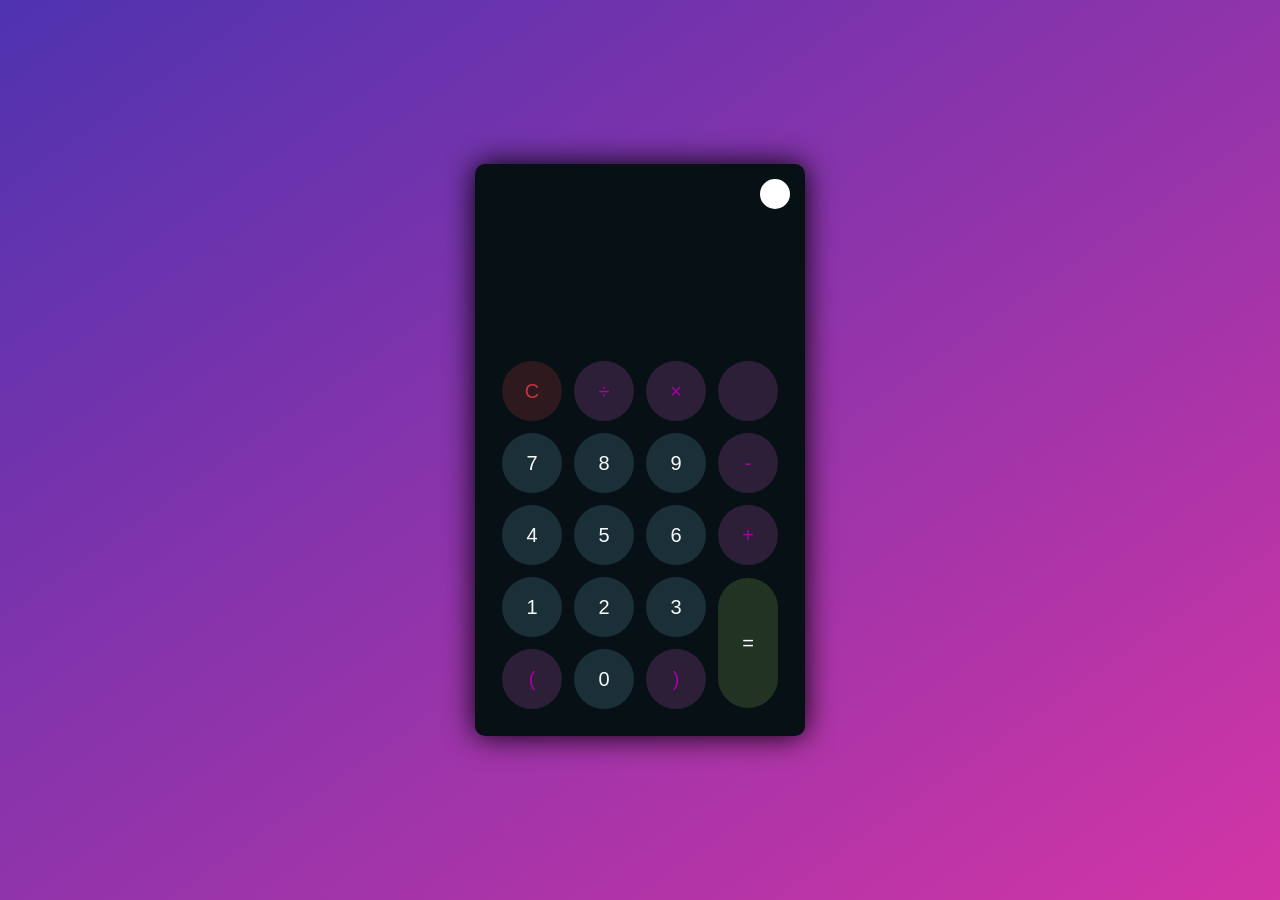
==== index.html @ ad95556e "up" ====
<!DOCTYPE html>
<html lang="en">
<head>
    <meta charset="UTF-8">
    <meta http-equiv="X-UA-Compatible" content="IE=edge">
    <meta name="viewport" content="width=device-width, initial-scale=1.0">
    <link rel="stylesheet" href="style.css">
    <title>Title</title>
</head>
<body>
    <div class="container">
        <div class="calculator dark">
            <div class="theme-toggler active">
                <i class="toggler-icon"></i>
            </div>
            <div class="display-screen">
                <div id="display"></div>
            </div>
            <div class="buttons">
                <table>
                    <tr>
                        <td><button class="btn-operator" id="clear">C</button></td>
                        <td><button class="btn-operator" id="/">&divide;</button></td>
                        <td><button class="btn-operator" id="*">&times;</button></td>
                        <td><button class="btn-operator" id="backspace"></button></td>
                    </tr>
                    <tr>
                        <td><button class="btn-number" id="7">7</button></td>
                        <td><button class="btn-number" id="8">8</button></td>
                        <td><button class="btn-number" id="9">9</button></td>
                        <td><button class="btn-operator" id="-">-</button></td>
                    </tr>
                    <tr>
                        <td><button class="btn-number" id="4">4</button></td>
                        <td><button class="btn-number" id="5">5</button></td>
                        <td><button class="btn-number" id="6">6</button></td>
                        <td><button class="btn-operator" id="+">+</button></td>
                    </tr>
                    <tr>
                        <td><button class="btn-number" id="1">1</button></td>
                        <td><button class="btn-number" id="2">2</button></td>
                        <td><button class="btn-number" id="3">3</button></td>
                        <td rowspan="2"><button class="btn-equal" id="equal">=</button></td>
                    </tr>
                    <tr>
                        <td><button class="btn-operator" id="(">(</button></td>
                        <td><button class="btn-number" id="0">0</button></td>
                        <td><button class="btn-operator" id=")">)</button></td>
                    </tr>
                </table>
            </div>
        </div>
    </div>
    <script src="script.js"></script>
</body>
</html>
---- style.css ----
* {
    padding: 0;
    margin: 0;
    outline: 0;
    box-sizing: border-box;
    transition: all 0.5s ease;
}

body {
    font-family: sans-serif;
}

a {
    text-decoration: none;
    color: #fff;
}

body {
    background-image: linear-gradient( to bottom right, rgba(79,51,176,1.0),rgba(210,53,165));
}

.container {
    height: 100vh;
    width: 100vw;
    display: grid;
    place-items: center;
}

.calculator {
    position: relative;
    height: auto;
    width: auto;
    padding: 20px;
    border-radius: 10px;
    box-shadow: 0 0 30px #000;
}

.theme-toggler {
    position: absolute;
    top: 30px;
    right: 30px;
    color: #fff;
    cursor: pointer;
    z-index: 1;
}

.theme-toggler.active {
    color: #333;
}

.theme-toggler.active::before {
    background-color: #fff;
}

.theme-toggler::before {
    content: '';
    height: 30px;
    width: 30px;
    position: absolute;
    top: 50%;
    transform: translate(-50%, -50%);
    border-radius: 50%;
    background-color: #333;
    z-index: -1;
}

#display {
    margin: 0 10px;
    height: 150px;
    width: auto;
    max-width: 270px;
    display: flex;
    align-items: flex-end;
    justify-content: flex-end;
    font-size: 30px;
    margin-bottom: 20px;
    overflow-x: scroll;
  }

#display::-webkit-scrollbar {
    display: block;
    height: 3px;
}

button {
    height: 60px;
    width: 60px;
    border: 0;
    border-radius: 30px;
    margin: 5px;
    font-size: 20px;
    cursor: pointer;
    transition: all 200ms ease;
}

button:hover {
    transform: scale(1.1);
}

button#equal {
    height: 130px;
}

/* light theme */

.calculator {
    background-color: #fff;
}

.calculator #display {
    color: #0a1e23;
}

.calculator button#clear {
    background-color: #ffd5d8;
    color: #fc4552;
}

.calculator button.btn-number {
    background-color: #c3eaff;
    color: #000000;
}

.calculator button.btn-operator {
    background-color: #ffd0fb;
    color: #f967f3;
  }
  
  .calculator button.btn-equal {
    background-color: #adf9e7;
    color: #000;
  }

  /* dark theme */

  .calculator.dark {
    background-color: #071115;
  }

  .calculator.dark #display {
    color: #f8fafb;
  }

  .calculator.dark button#clear {
    background-color: #2d191e;
    color: #bd3740;
  }

  .calculator.dark button.btn-number {
    background-color: #1b2f38;
    color: #f8fafb;
  }

  .calculator.dark button.btn-operator {
    background-color: #2e1f39;
    color: #aa00a4;
  }
  
  .calculator.dark button.btn-equal {
    background-color: #223323;
    color: #ffffff;
  }
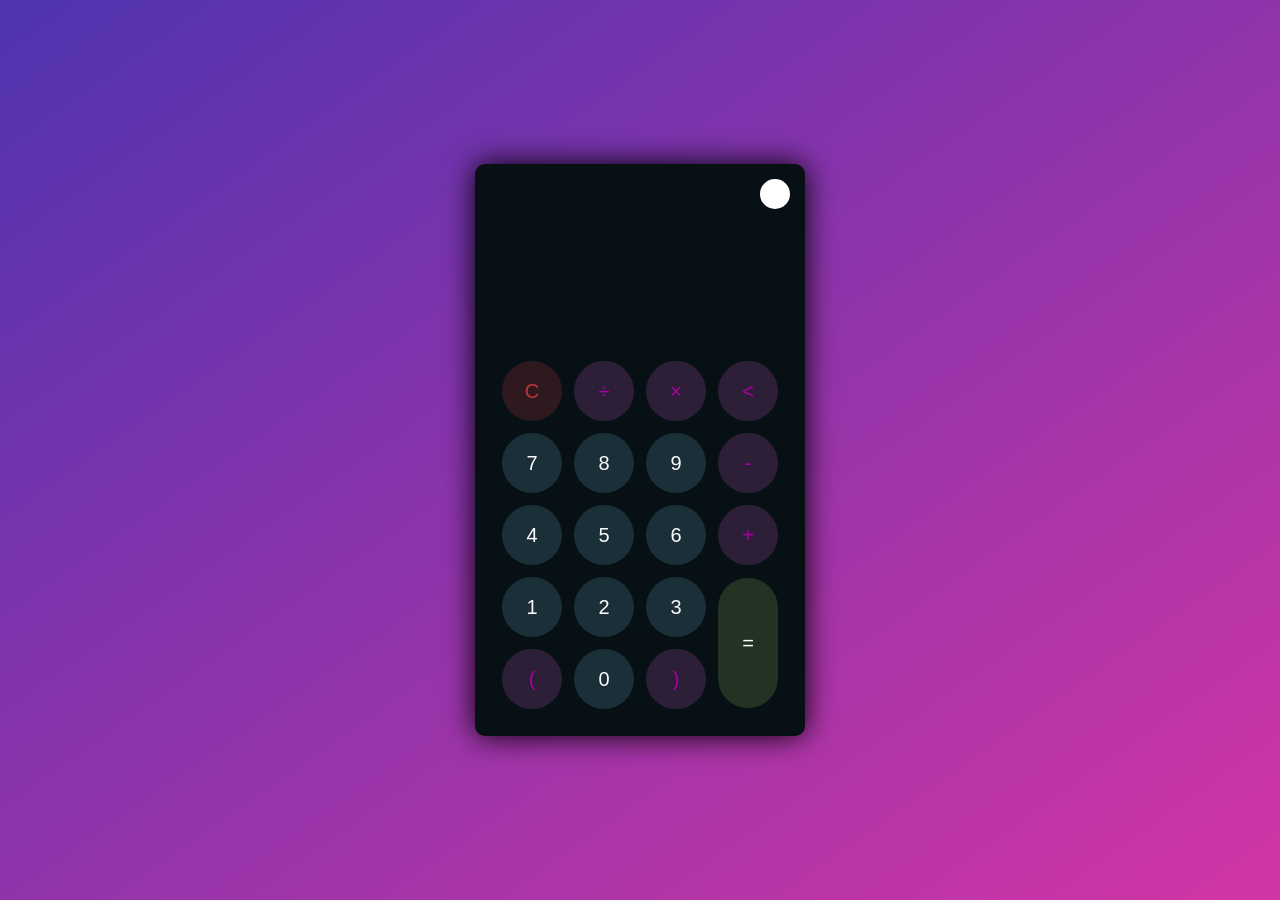
==== commit d016eded: "up" ====
--- a/index.html
+++ b/index.html
@@ -1,11 +1,12 @@
 <!DOCTYPE html>
-<html lang="en">
+<html lang="pt-br">
 <head>
     <meta charset="UTF-8">
     <meta http-equiv="X-UA-Compatible" content="IE=edge">
     <meta name="viewport" content="width=device-width, initial-scale=1.0">
     <link rel="stylesheet" href="style.css">
-    <title>Title</title>
+    <link rel="shortcut icon" href="calculadora.png" type="image/x-icon">
+    <title>Calculadora com JS</title>
 </head>
 <body>
     <div class="container">
@@ -22,7 +23,7 @@
                         <td><button class="btn-operator" id="clear">C</button></td>
                         <td><button class="btn-operator" id="/">&divide;</button></td>
                         <td><button class="btn-operator" id="*">&times;</button></td>
-                        <td><button class="btn-operator" id="backspace"></button></td>
+                        <td><button class="btn-operator" id="backspace"><</button></td>
                     </tr>
                     <tr>
                         <td><button class="btn-number" id="7">7</button></td>
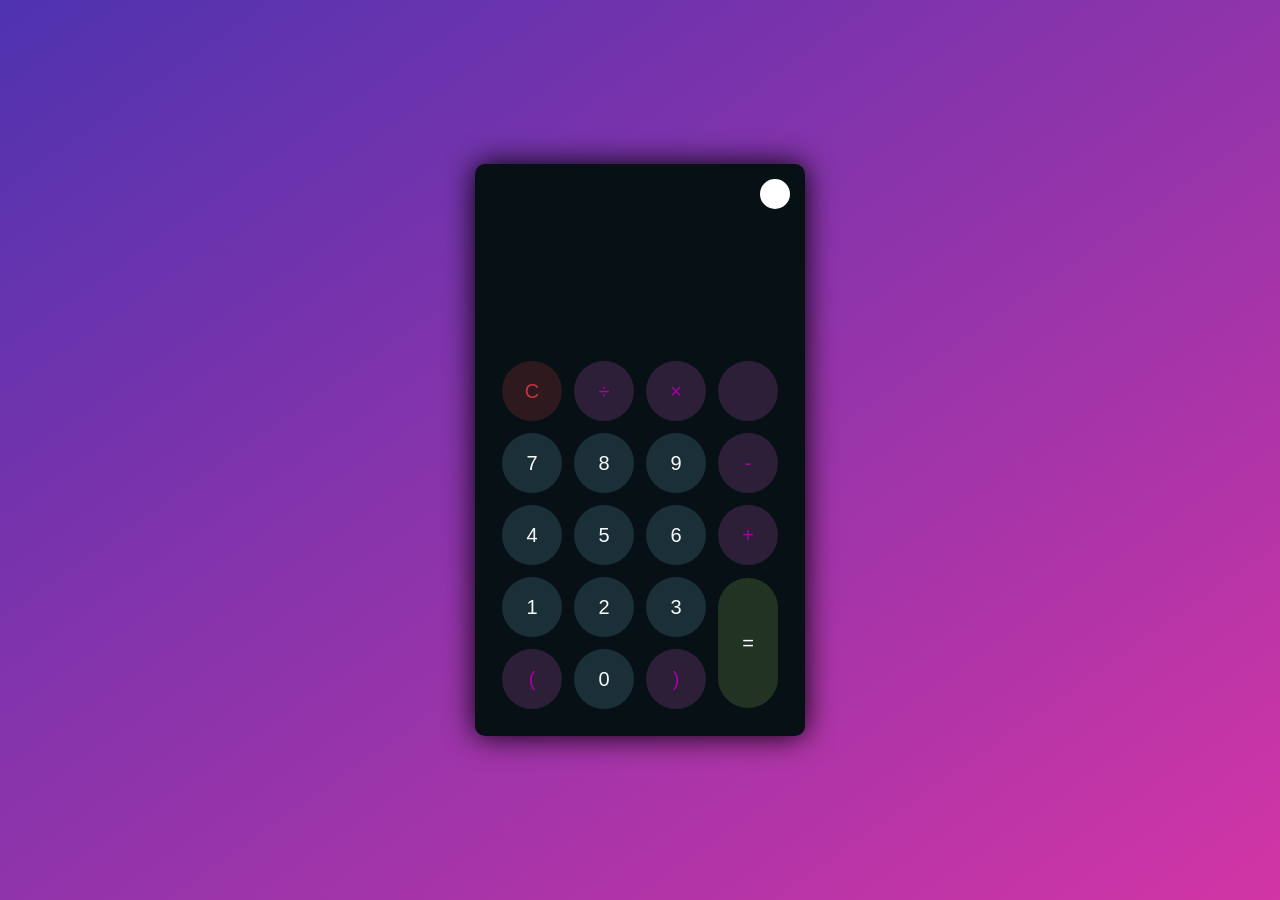
==== commit 30da750c: "up" ====
--- a/index.html
+++ b/index.html
@@ -23,7 +23,7 @@
                         <td><button class="btn-operator" id="clear">C</button></td>
                         <td><button class="btn-operator" id="/">&divide;</button></td>
                         <td><button class="btn-operator" id="*">&times;</button></td>
-                        <td><button class="btn-operator" id="backspace"><</button></td>
+                        <td><button class="btn-operator" id="backspace"></button></td>
                     </tr>
                     <tr>
                         <td><button class="btn-number" id="7">7</button></td>
